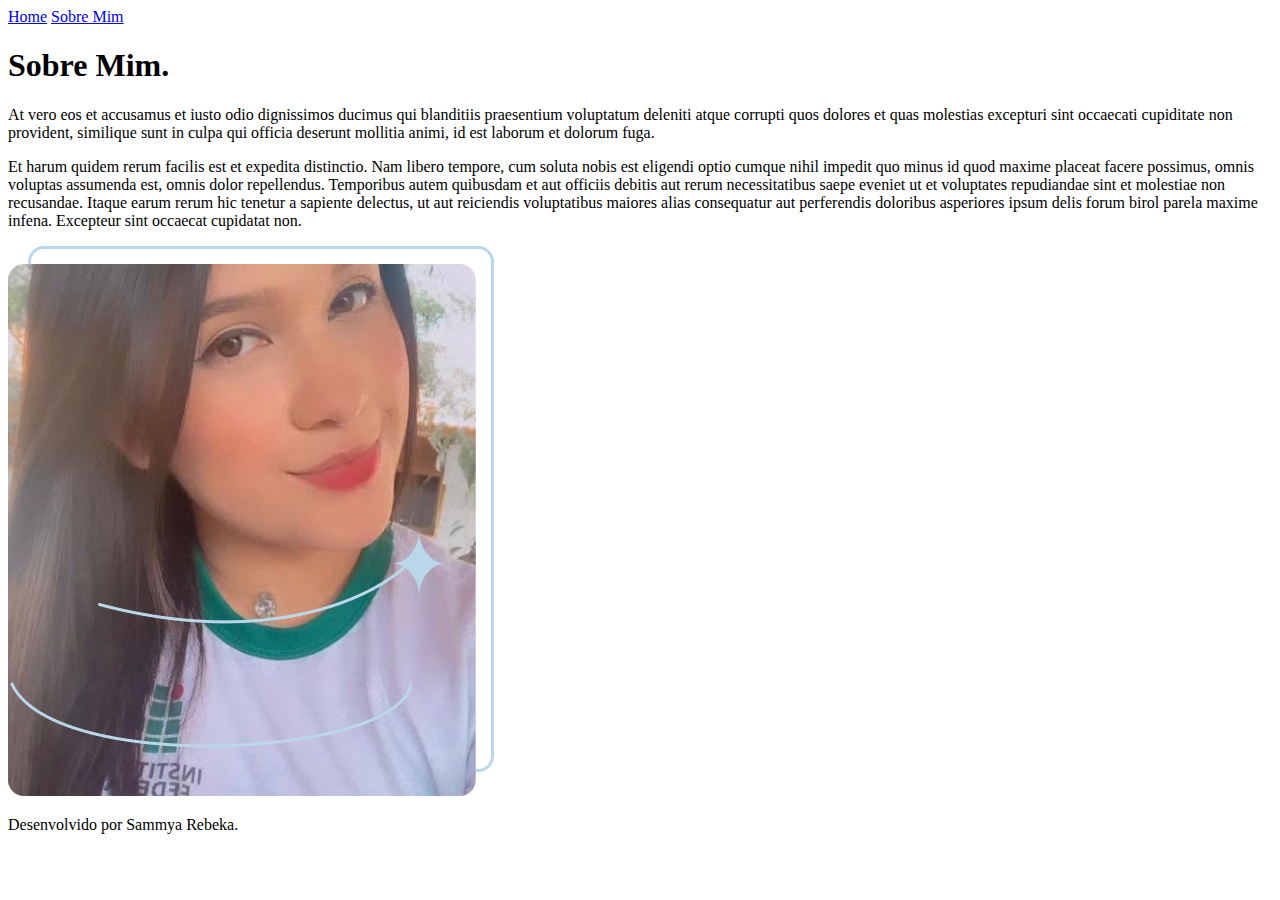
==== about.html @ 6856923c "Add files via upload" ====
<!DOCTYPE html>
<html lang="pt-br">
<head>
    <meta charset="UTF-8">
    <meta http-equiv="X-UA-Compatible" content="IE=edge">
    <meta name="viewport" content="width=device-width, initial-scale=1.0">
    <title>Sobre Mim</title>
    <link rel="stylesheet" href="./estilos/style.css">
</head>
<body>
    <header class="cabecalho">
        <nav class="cabecalho_menu">
            <a class="cabecalho_menu_link" href="index.html">Home</a>
            <a class="cabecalho_menu_link" href="about.html">Sobre Mim</a>
        </nav>
    </header>
    <main class="apresentacao">
        <section class="apresentacao_conteudo">
            <h1 class="apresentacao_conteudo_titulo"> Sobre Mim.</h1>
            <p class="apresentacao_conteudo_texto">
    
                At vero eos et accusamus et iusto odio dignissimos ducimus qui blanditiis praesentium voluptatum deleniti atque corrupti quos dolores et quas molestias
                excepturi sint occaecati cupiditate non provident, similique sunt in culpa qui officia deserunt mollitia animi, id est laborum et dolorum fuga.
            </p>
            <p class="apresentacao_conteudo_texto">
                Et harum quidem rerum facilis est et expedita distinctio. Nam libero tempore, cum soluta nobis est eligendi optio cumque nihil impedit quo minus id
                quod maxime placeat facere possimus, omnis voluptas assumenda est, omnis dolor repellendus. Temporibus autem quibusdam et aut officiis debitis aut rerum
                necessitatibus saepe eveniet ut et voluptates repudiandae sint et molestiae non recusandae. Itaque earum rerum hic tenetur a sapiente delectus, ut aut
                reiciendis voluptatibus maiores alias consequatur aut perferendis doloribus asperiores ipsum delis forum birol parela maxime infena. Excepteur sint
                occaecat cupidatat non.
            </p>
</section>
<img class= "imagem" src="./Imagens/Imagem.png" alt="Minha foto">
</main>
<footer class="rodape">
    <p> Desenvolvido por Sammya Rebeka.</p>
</footer>
</body>
</html>
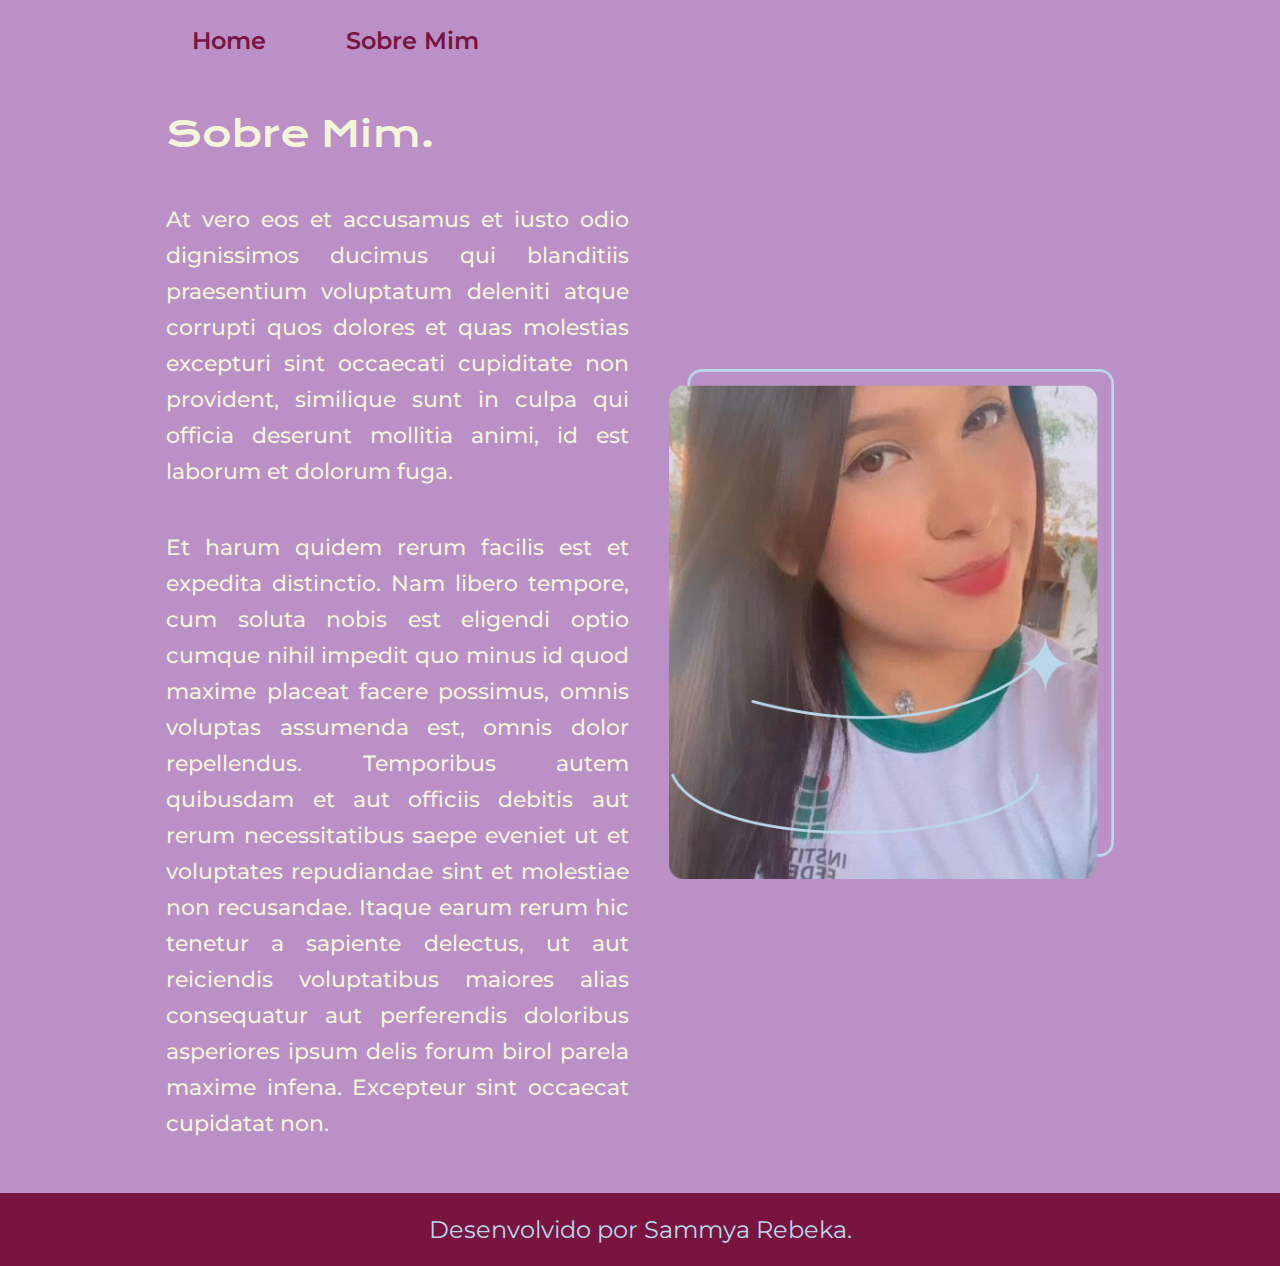
==== commit e87f7622: "Update about.html" ====
--- a/about.html
+++ b/about.html
@@ -5,7 +5,7 @@
     <meta http-equiv="X-UA-Compatible" content="IE=edge">
     <meta name="viewport" content="width=device-width, initial-scale=1.0">
     <title>Sobre Mim</title>
-    <link rel="stylesheet" href="./estilos/style.css">
+    <link rel="stylesheet" href="./Estilos/style.css">
 </head>
 <body>
     <header class="cabecalho">
@@ -36,4 +36,4 @@
     <p> Desenvolvido por Sammya Rebeka.</p>
 </footer>
 </body>
-</html>+</html>
--- a/Estilos/style.css
+++ b/Estilos/style.css
@@ -0,0 +1,111 @@
+@import url('https://fonts.googleapis.com/css2?family=Krona+One&family=Montserrat&display=swap');
+*{
+    margin: 0;
+    padding: 0;
+}
+:root{
+---cor-primaria: #BA90C6;
+---cor-secundaria: #ECA869;
+---cor-terciaria: #F5F5DC;
+---cor-quaternaria: #BAD7E9;
+---cor-quinaria: #78143f;
+---fonte-primaria: 'Krona One', sans-serif;
+---fonte-secundaria: 'Montserrat', sans-serif;
+}
+body{
+    height: 100vh;
+    box-sizing: border-box;
+    background-color: var(---cor-primaria);
+    color: var(---cor-terciaria);
+}
+.titulo-destaque{
+    color: var(---cor-quinaria);
+}
+.apresentacao {
+    display: flex;
+    align-items: center;
+    justify-content: space-between;
+    padding: 4% 13%;
+}
+.apresentacao_conteudo{
+    width: 600px;
+    display: flex;
+    flex-direction: column;
+    gap: 40px;
+}
+.apresentacao_conteudo_texto{
+    font-size: 22px;
+    font-family: var(---fonte-secundaria);
+    font-weight: 480;
+    line-height: 36px;
+    text-align: justify;
+}
+.apresentacao_conteudo_titulo{
+    font-size: 36px;
+    font-family: var(---fonte-primaria);
+    font-weight: 400;
+    line-height: 56px;
+}
+.apresentacao_links{
+    display: flex;
+    justify-content: space-between;
+    flex-direction: column;
+    align-items: center;
+    gap: 32px;
+}
+.apresentacao_links_subtitulo {
+    font-family: var(---fonte-primaria);
+    font-weight: 400;
+    size: 24px;
+}
+.apresentacao_links_link{
+    background-color:var(---cor-quaternaria);
+    text-align: center;
+    font-size: 24px;
+    font-weight: 600;
+    font-family: var(---fonte-secundaria);
+    text-decoration: none;
+    border: 2px solid;
+    border-color: var(---cor-quaternaria);
+    display: flex;
+    justify-content: center;
+    gap: 16px;
+    display: flex;
+    width: 270px;
+    color: var(---cor-quinaria);
+    border-radius: 8px;
+    padding: 10px 32px;
+}
+
+.imagem {
+    width: 445px;
+    height: 510px;
+    margin-left: 40px;
+}
+.apresentacao_links_link:hover{
+    background-color: var(---cor-primaria);
+}
+.rodape{
+    color: var(---cor-quaternaria);
+    background-color: var(---cor-quinaria);
+    padding: 22px;
+    text-align: center;
+    font-family: var(---fonte-secundaria);
+    font-size: 24px;
+    font-weight: 400;
+}
+.cabecalho_menu {
+    display: flex;
+    gap: 80px;
+}
+.cabecalho {
+    padding: 2% 0% 0% 15%;
+}
+.cabecalho_menu_link {
+    font-family: var(---fonte-secundaria);
+    font-weight: 600;
+    font-size: 24px;
+    color: var(---cor-quinaria);
+    text-decoration: none;
+}
+
